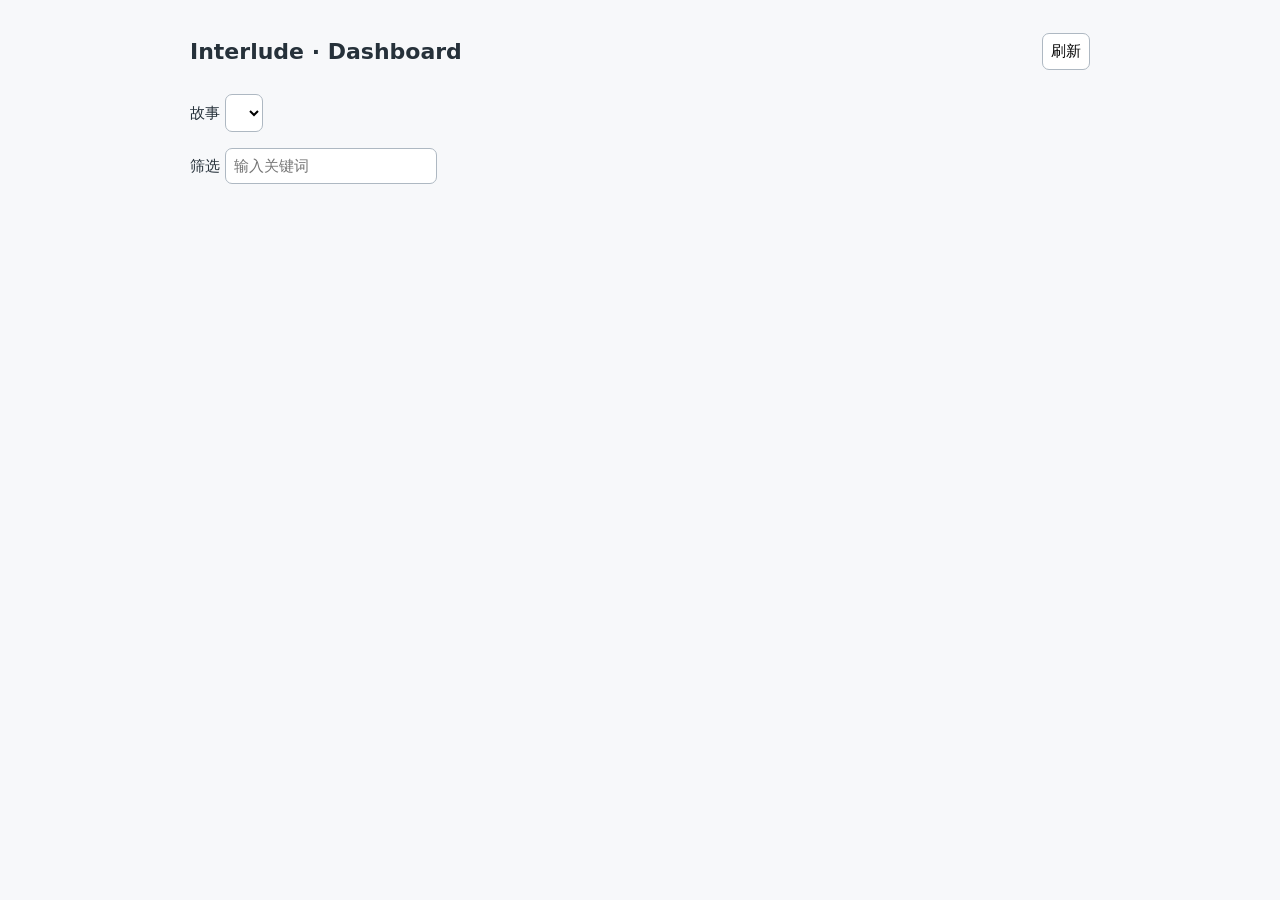
==== pages/dashboard/index.html @ 8d9a472e "Initial release of AstrBot Interlude plugin" ====
<!doctype html><html lang="zh-CN"><meta charset="utf-8"><meta name="viewport" content="width=device-width, initial-scale=1"><title>Interlude Dashboard</title><link rel="stylesheet" href="./style.css"><main><header><h1>Interlude · Dashboard</h1><button id="refresh">刷新</button></header><label>故事 <select id="story"></select></label><label>筛选 <input id="filter" placeholder="输入关键词"></label><div id="content" data-view="dashboard"></div></main><script type="module" src="./app.js"></script></html>
---- pages/dashboard/style.css ----
:root{font:15px system-ui,sans-serif;color:#26313a;background:#f7f8fa}body{margin:0}main{max-width:900px;margin:auto;padding:24px}header{display:flex;align-items:center;justify-content:space-between}h1{font-size:22px}button,select,input{font:inherit;padding:8px;border:1px solid #aeb8c2;border-radius:7px;background:white}label{display:block;margin:16px 0}.card{padding:16px;margin:12px 0;border:1px solid #d6dce2;border-radius:10px;background:white}.card[hidden]{display:none}.meta{color:#66727d;font-size:12px}.empty{color:#66727d}[data-theme=dark]{color:#e5e9ec;background:#171b20}[data-theme=dark] .card,[data-theme=dark] button,[data-theme=dark] select,[data-theme=dark] input{background:#242b32;color:#e5e9ec;border-color:#49535c}
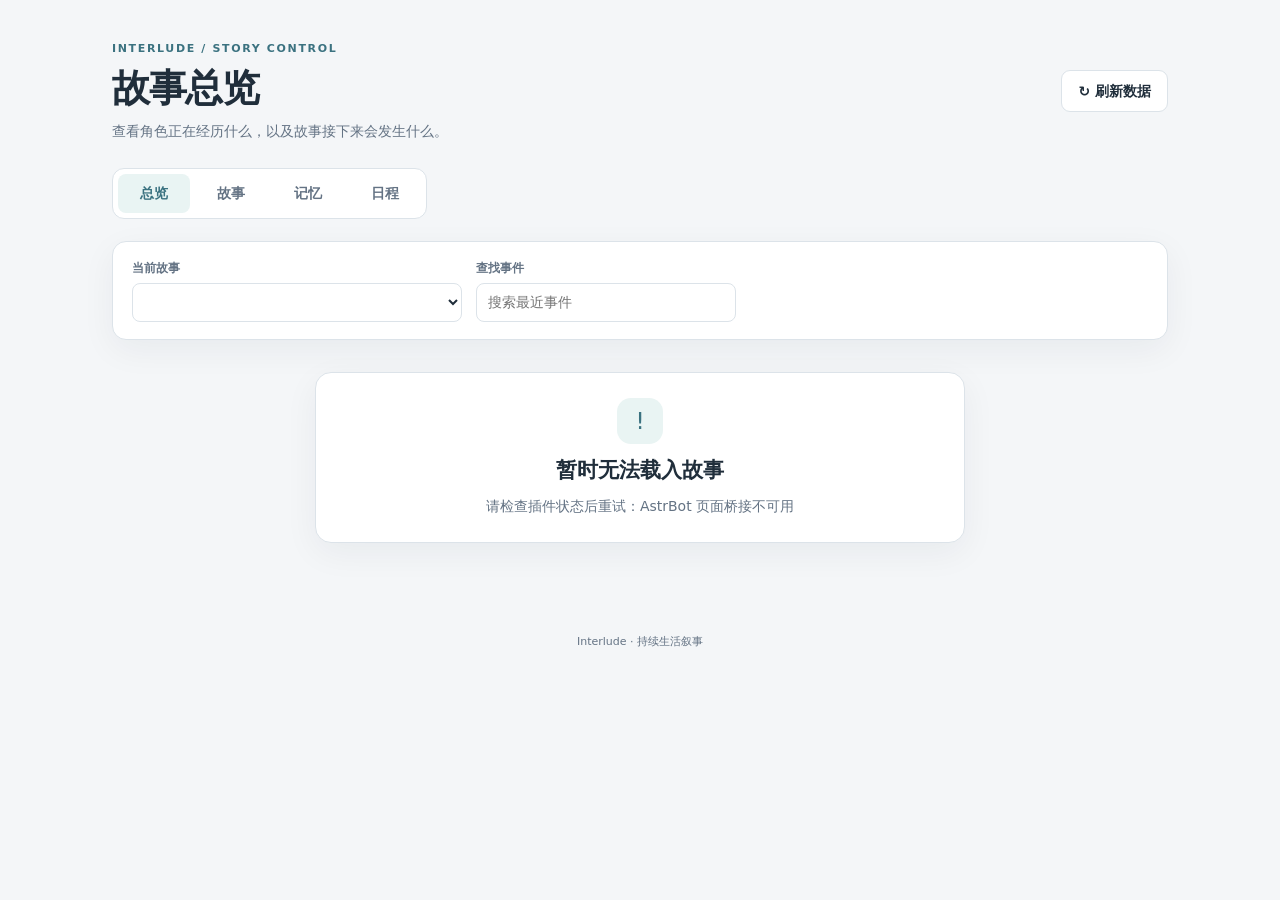
==== commit 4781a5b4: "Improve Interlude dashboard experience" ====
--- a/pages/dashboard/index.html
+++ b/pages/dashboard/index.html
@@ -1,3 +1,35 @@
-<!doctype html><html lang="zh-CN"><meta charset="utf-8"><meta name="viewport" content="width=device-width, initial-scale=1"><title>Interlude Dashboard</title><link rel="stylesheet" href="./style.css"><main><header><h1>Interlude · Dashboard</h1><button id="refresh">刷新</button></header><label>故事 <select id="story"></select></label><label>筛选 <input id="filter" placeholder="输入关键词"></label><div id="content" data-view="dashboard"></div></main><script type="module" src="./app.js"></script></html>
-
-
+<!doctype html>
+<html lang="zh-CN">
+<head>
+  <meta charset="utf-8">
+  <meta name="viewport" content="width=device-width, initial-scale=1">
+  <title>Interlude · 故事总览</title>
+  <link rel="stylesheet" href="./style.css">
+</head>
+<body>
+  <main class="shell">
+    <header class="page-header">
+      <div>
+        <p class="eyebrow">INTERLUDE / STORY CONTROL</p>
+        <h1>故事总览</h1>
+        <p class="subtitle">查看角色正在经历什么，以及故事接下来会发生什么。</p>
+      </div>
+      <button id="refresh" class="refresh-button" type="button" aria-label="刷新故事数据">↻ <span>刷新数据</span></button>
+    </header>
+    <nav class="page-nav" aria-label="Interlude 页面">
+      <a class="active" aria-current="page" href="/#/plugin-page/astrbot_plugin_interlude/dashboard" target="_top">总览</a>
+      <a href="/#/plugin-page/astrbot_plugin_interlude/story" target="_top">故事</a>
+      <a href="/#/plugin-page/astrbot_plugin_interlude/memory" target="_top">记忆</a>
+      <a href="/#/plugin-page/astrbot_plugin_interlude/schedule" target="_top">日程</a>
+    </nav>
+    <section class="toolbar" aria-label="浏览选项">
+      <label class="field story-field" for="story"><span>当前故事</span><select id="story" aria-label="当前故事"></select></label>
+      <label class="field search-field" for="filter"><span>查找事件</span><input id="filter" type="search" placeholder="搜索最近事件" autocomplete="off"></label>
+      <span id="story-count" class="story-count" aria-live="polite"></span>
+    </section>
+    <div id="content" aria-live="polite"></div>
+    <footer>Interlude · 持续生活叙事</footer>
+  </main>
+  <script type="module" src="./app.js"></script>
+</body>
+</html>
--- a/pages/dashboard/style.css
+++ b/pages/dashboard/style.css
@@ -1 +1,109 @@
-:root{font:15px system-ui,sans-serif;color:#26313a;background:#f7f8fa}body{margin:0}main{max-width:900px;margin:auto;padding:24px}header{display:flex;align-items:center;justify-content:space-between}h1{font-size:22px}button,select,input{font:inherit;padding:8px;border:1px solid #aeb8c2;border-radius:7px;background:white}label{display:block;margin:16px 0}.card{padding:16px;margin:12px 0;border:1px solid #d6dce2;border-radius:10px;background:white}.card[hidden]{display:none}.meta{color:#66727d;font-size:12px}.empty{color:#66727d}[data-theme=dark]{color:#e5e9ec;background:#171b20}[data-theme=dark] .card,[data-theme=dark] button,[data-theme=dark] select,[data-theme=dark] input{background:#242b32;color:#e5e9ec;border-color:#49535c}
+:root {
+  color-scheme: light;
+  font: 14px/1.6 system-ui, -apple-system, "Segoe UI", sans-serif;
+  color: #202e3b;
+  background: #f4f6f8;
+  --surface: #fff;
+  --muted: #647384;
+  --line: #dce3e9;
+  --accent: #3b7280;
+  --accent-soft: #e9f4f3;
+  --shadow: 0 10px 34px rgba(25, 45, 60, .055);
+}
+* { box-sizing: border-box; }
+body { margin: 0; }
+button, input, select { font: inherit; color: inherit; }
+button { cursor: pointer; }
+a { color: inherit; }
+.shell { max-width: 1120px; margin: auto; padding: 40px 32px 24px; }
+.page-header { display: flex; justify-content: space-between; align-items: center; gap: 24px; margin-bottom: 26px; }
+.eyebrow { margin: 0 0 7px; color: var(--accent); font-size: 11px; font-weight: 800; letter-spacing: .15em; }
+h1 { margin: 0; font-size: clamp(28px, 4vw, 38px); line-height: 1.22; letter-spacing: -.035em; }
+.subtitle { margin: 9px 0 0; color: var(--muted); }
+.refresh-button { flex: none; padding: 9px 16px; border: 1px solid var(--line); border-radius: 9px; background: var(--surface); font-weight: 600; }
+.refresh-button:hover, .refresh-button:focus-visible { border-color: var(--accent); }
+.refresh-button:disabled { cursor: wait; opacity: .65; }
+.page-nav { display: flex; gap: 5px; padding: 5px; border: 1px solid var(--line); border-radius: 12px; background: var(--surface); width: fit-content; max-width: 100%; margin-bottom: 22px; }
+.page-nav a { display: block; min-width: 72px; padding: 8px 15px; border-radius: 8px; text-align: center; text-decoration: none; color: var(--muted); font-weight: 600; }
+.page-nav a:hover, .page-nav a:focus-visible, .page-nav .active { color: var(--accent); background: var(--accent-soft); }
+.toolbar { display: flex; align-items: end; gap: 14px; flex-wrap: wrap; padding: 17px 19px; border: 1px solid var(--line); border-radius: 14px; background: var(--surface); box-shadow: var(--shadow); margin-bottom: 22px; }
+.field { display: grid; gap: 5px; min-width: 0; }
+.field span { color: var(--muted); font-size: 12px; font-weight: 650; }
+.field select, .field input { width: 100%; min-height: 39px; padding: 7px 11px; border: 1px solid var(--line); border-radius: 8px; background: var(--surface); outline: none; }
+.field select:focus, .field input:focus { border-color: var(--accent); box-shadow: 0 0 0 3px var(--accent-soft); }
+.field select:disabled, .field input:disabled { opacity: .55; }
+.story-field { width: min(330px, 100%); }
+.search-field { width: min(260px, 100%); }
+.story-count { color: var(--muted); margin-left: auto; padding-bottom: 10px; font-size: 12px; }
+.panel { border: 1px solid var(--line); border-radius: 16px; background: var(--surface); box-shadow: var(--shadow); }
+.section-heading { display: flex; align-items: baseline; justify-content: space-between; gap: 12px; margin: 27px 0 12px; }
+.section-heading h2 { font-size: 16px; margin: 0; letter-spacing: -.01em; }
+.section-heading span { color: var(--muted); font-size: 12px; }
+.scene-panel { padding: 23px 25px; background: linear-gradient(120deg, var(--surface), var(--accent-soft)); }
+.panel-kicker { margin: 0 0 8px; color: var(--accent); font-size: 12px; font-weight: 750; }
+.scene-text { margin: 0; font-size: 19px; line-height: 1.55; font-weight: 650; overflow-wrap: anywhere; }
+.scene-meta { display: flex; gap: 12px; align-items: center; flex-wrap: wrap; margin-top: 13px; color: var(--muted); font-size: 12px; }
+.status-pill { display: inline-flex; padding: 3px 9px; border-radius: 100px; background: #e6f3ec; color: #267149; font-weight: 700; }
+.status-pill.paused { background: #fff1df; color: #94611d; }
+.metrics { display: grid; grid-template-columns: repeat(4, minmax(0, 1fr)); gap: 12px; }
+.metric { min-height: 105px; padding: 16px 18px; }
+.metric-label { margin: 0; color: var(--muted); font-size: 12px; }
+.metric-value { margin: 6px 0 0; font-size: 25px; line-height: 1.3; font-weight: 750; overflow-wrap: anywhere; }
+.metric-note { display: block; color: var(--muted); font-size: 11px; margin-top: 4px; overflow-wrap: anywhere; }
+.details { display: grid; grid-template-columns: repeat(2, minmax(0, 1fr)); gap: 12px; }
+.detail { padding: 18px 20px; }
+.detail h3 { margin: 0 0 7px; color: var(--muted); font-size: 12px; font-weight: 650; }
+.detail p { margin: 0; font-weight: 650; overflow-wrap: anywhere; }
+.detail small { display: block; margin-top: 5px; color: var(--muted); overflow-wrap: anywhere; }
+.timeline { overflow: hidden; }
+.timeline-item { display: grid; grid-template-columns: 122px minmax(0, 1fr); gap: 18px; padding: 15px 20px; border-top: 1px solid var(--line); }
+.timeline-item:first-child { border-top: 0; }
+.event-type { color: var(--accent); font-size: 12px; font-weight: 750; overflow-wrap: anywhere; }
+.event-content { margin: 0; white-space: pre-wrap; overflow-wrap: anywhere; }
+.event-time { display: block; margin-top: 5px; color: var(--muted); font-size: 11px; }
+.message-panel { max-width: 650px; margin: 32px auto 60px; padding: 25px 28px; text-align: center; }
+.message-icon { display: grid; place-items: center; width: 46px; height: 46px; margin: 0 auto 10px; border-radius: 14px; background: var(--accent-soft); color: var(--accent); font-size: 23px; }
+.message-panel h2 { margin: 0 0 7px; font-size: 21px; }
+.message-panel p { margin: 0; color: var(--muted); }
+.steps { display: grid; grid-template-columns: repeat(3, minmax(0, 1fr)); gap: 10px; margin: 16px 0; text-align: left; }
+.step { padding: 13px; border: 1px solid var(--line); border-radius: 10px; font-size: 12px; }
+.step b { display: block; margin-bottom: 3px; color: var(--accent); font-size: 13px; }
+.message-actions { display: flex; justify-content: center; gap: 10px; flex-wrap: wrap; }
+.message-actions a, .message-actions button { padding: 8px 13px; border: 1px solid var(--line); border-radius: 8px; background: var(--surface); text-decoration: none; font-weight: 650; }
+.message-actions .primary { color: white; background: var(--accent); border-color: var(--accent); }
+.inline-empty { padding: 22px; color: var(--muted); }
+[hidden] { display: none !important; }
+footer { padding: 30px 0 6px; color: var(--muted); text-align: center; font-size: 11px; }
+@media (max-width: 720px) {
+  .shell { padding: 24px 16px; }
+  .page-header { align-items: flex-start; }
+  .metrics { grid-template-columns: repeat(2, minmax(0, 1fr)); }
+  .steps { grid-template-columns: 1fr; }
+  .story-count { width: 100%; margin: 0; padding: 0; }
+}
+@media (max-width: 480px) {
+  .page-header { flex-direction: column; gap: 16px; }
+  .page-nav { width: 100%; }
+  .page-nav a { flex: 1; min-width: 0; padding: 8px 4px; }
+  .story-field, .search-field { width: 100%; }
+  .metrics, .details { grid-template-columns: 1fr; }
+  .timeline-item { grid-template-columns: 1fr; gap: 4px; }
+  .message-panel { padding: 27px 20px; margin: 40px auto 65px; }
+}
+@media (prefers-reduced-motion: no-preference) {
+  button, a, input, select { transition: border-color .15s, background-color .15s, opacity .15s; }
+}
+[data-theme=dark] {
+  color-scheme: dark;
+  color: #e8eef2;
+  background: #151a20;
+  --surface: #1e252c;
+  --muted: #9cabb7;
+  --line: #34414a;
+  --accent: #82c7ca;
+  --accent-soft: #203d42;
+  --shadow: none;
+}
+[data-theme=dark] .status-pill { background: #1e493a; color: #a4e3bc; }
+[data-theme=dark] .status-pill.paused { background: #493a25; color: #edc58b; }
+[data-theme=dark] .message-actions .primary { color: #14242a; }
